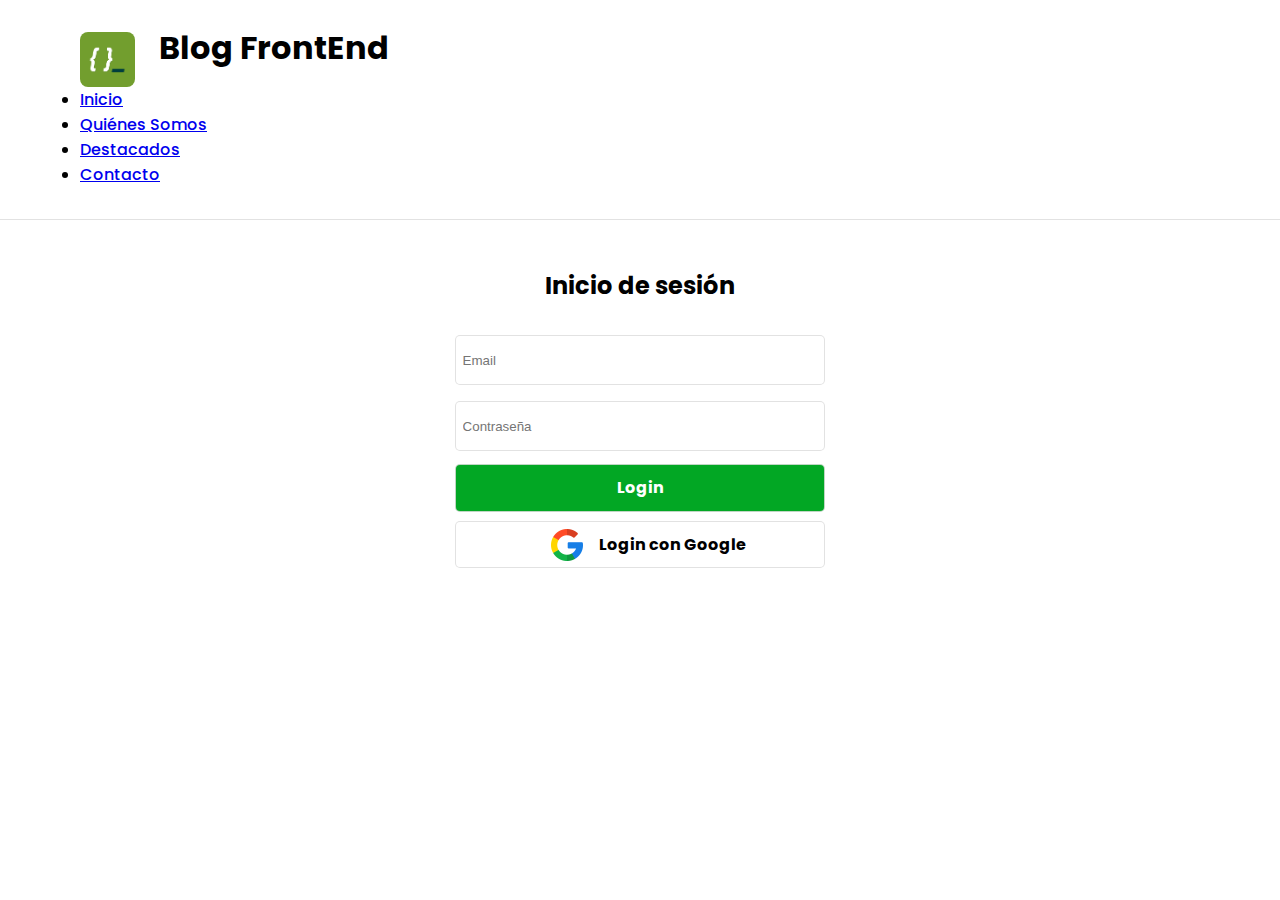
==== login.html @ ea5e45fe "se cre pagina de login y regstro. Se conecta las paginas al index, registro y login. Falta enlazar a" ====
<!DOCTYPE html>
<html lang="es-CL">
<head>
  <meta charset="UTF-8">
  <meta name="viewport" content="width=device-width, initial-scale=1.0">
  <title>Login</title>

  <!-- Font -->
  <link rel="preconnect" href="https://fonts.googleapis.com">
  <link rel="preconnect" href="https://fonts.gstatic.com" crossorigin>
  <link href="https://fonts.googleapis.com/css2?family=Poppins:ital,wght@0,100;0,200;0,300;0,400;0,500;0,600;0,700;0,800;0,900;1,100;1,200;1,300;1,400;1,500;1,600;1,700;1,800;1,900&display=swap" rel="stylesheet">

  <!-- CSS -->
  <link rel="stylesheet" href="assets/css/main.css">
</head>
<body>
  <!-- inicio nav -->
  <header class="header">
    <nav class="navbar">
      <div class="logo">
        <img class="logo__img" src="assets/img/logos/adl.png" alt="logos">
        <h1 class="logo__title">Blog FrontEnd</h1>
      </div>
      <ul class="navbar__links">
          <li><a href="#">Inicio</a></li>
          <li><a href="#quienes-somos">Quiénes Somos</a></li>
          <li><a href="#destacados">Destacados</a></li>
          <li><a href="#contacto">Contacto</a></li>
      </ul>
  </nav>

  </header>

  <!-- inicio fin -->
  <!-- <header class="header">
    <div class="logo">
      <img class="logo__img" src="assets/img/logos/adl.png" alt="logos">
      <h1 class="logo__title">Blog FrontEnd</h1>
    </div>

  </header> -->

  <form action="" class="form">
    <h2>Inicio de sesión</h2>
    <input type="text" name="email" id="email" placeholder="Email">
    <input type="password" name="password" id="password" placeholder="Contraseña">
    <a class="btn btn--login btn--wide" href="./index.html">Login</a>
    <a class="btn btn--google btn--wide btn__text--bold" href="/index.html">
      <img src="./assets/img/logos/google.png" alt="Logo de google" class="btn__img">Login con Google</a>    
  </form>
</body>
</html>
---- assets/css/main.css ----
* {
  margin: 0;
  padding: 0;
  box-sizing: border-box;
  border: 0;
}

h1, h2, h3, h4, h5, h6 {
  margin-bottom: 1.5rem;
}

html, body {
  font-family: "Poppins", sans-serif;
  font-weight: 500;
}

.header {
  padding: 2rem 5rem;
  border-bottom: 1px solid rgba(221, 221, 221, 0.8666666667);
}

.h-container {
  width: 100%;
  display: flex;
  flex-direction: row;
  justify-content: space-between;
}

.posts-container {
  display: flex;
  flex-direction: row;
  flex-wrap: wrap;
  gap: 0.5rem;
  width: 60%;
  padding-top: 1rem;
}

.aside-container {
  margin-left: 2rem;
  display: flex;
  flex-direction: column;
}
@media (min-width: 700px) {
  .aside-container {
    width: 38%;
  }
}

.section {
  padding: 2rem 5rem;
}

.form {
  padding: 3rem 1.5rem;
  margin: auto;
  display: flex;
  justify-content: center;
  flex-direction: column;
  align-items: center;
}

.footer {
  padding: 2rem 5rem;
}

.logo {
  display: flex;
  flex-direction: row;
  align-items: center;
  height: 55px;
}
.logo__img {
  height: 100%;
  margin-right: 1.5rem;
  border-radius: 8px;
}
.logo__title {
  font-weight: 700;
}

.logo--small {
  height: 40px;
}

.v-post {
  display: flex;
  flex-direction: column;
  max-width: 40rem;
}
@media (min-width: 700px) {
  .v-post {
    width: 60%;
  }
}
.v-post__date {
  font-weight: 400;
  font-size: 0.9rem;
}
.v-post__img {
  border-radius: 8px;
  margin-bottom: 1.5rem;
  object-fit: cover;
}

.v-post--small {
  width: 18rem;
}
.v-post--small .v-post__img {
  height: 8rem;
}

.h-post {
  display: flex;
  flex-direction: row;
  height: 8rem;
}
.h-post:not(:first-of-type) {
  padding-top: 1rem;
}
.h-post__content {
  display: flex;
  flex-direction: column;
}
.h-post__img {
  height: 100%;
  border-radius: 8px;
  margin-right: 1rem;
  width: 8.5rem;
  object-fit: cover;
}
.h-post__date {
  font-weight: 400;
  font-size: 0.8rem;
}

.post-full-screen {
  width: 100%;
  margin-top: 1.5rem;
  background-color: white;
  display: flex;
  flex-direction: column;
  row-gap: 2rem;
  border-radius: 8px;
  padding: 1.5rem 1.5rem;
}
.post-full-screen__img {
  display: inline-block;
  justify-self: center;
  border-radius: 8px;
  margin-inline: auto;
  width: 80%;
}

.categoria {
  border-radius: 8px;
  height: 5rem;
  display: flex;
  flex-direction: row;
  align-items: center;
  justify-content: space-between;
}
.categoria:not(:first-of-type) {
  margin-top: 1rem;
}
.categoria__img {
  height: 100%;
  margin-left: 2rem;
  object-fit: cover;
}
.categoria__text {
  font-size: 2rem;
  margin-right: 1rem;
  text-align: right;
  color: white;
  font-weight: 700;
}
.categoria--html {
  background-color: #E93E30;
}
.categoria--js {
  background-color: #F7E018;
}
.categoria--css {
  background-color: #299ED5;
}
.categoria--react {
  background-color: rgba(41, 44, 51, 0.8941176471);
}
.categoria--vue {
  background-color: #67C770;
}
.categoria--bootstrap {
  background-color: #563D7C;
}

.btn {
  border: 1px solid rgba(221, 221, 221, 0.8666666667);
  border-radius: 5px;
  padding: 0.4rem 0.5rem;
  margin: 0.3rem 0;
  text-decoration: none;
  display: flex;
  justify-content: center;
  align-items: center;
  font-size: 1rem;
}
.btn--no-border {
  border-width: 0;
}
.btn--wide {
  width: 30%;
}
.btn__img {
  padding: 0 1rem;
  height: 32px;
}
.btn--google {
  background-color: white;
}
.btn--login {
  height: 3rem;
  background-color: #02A724;
  color: white;
  font-weight: 700;
}
.btn__text--bold {
  font-weight: 700;
  color: #000000;
}

input[type=text],
input[type=url],
input[type=password],
input[type=email],
input[type=number],
input[type=date] {
  width: 30%;
  height: 2rem;
  padding: 1.5rem 0.4rem;
  border: 1px solid rgba(221, 221, 221, 0.8666666667);
  border-radius: 5px;
  margin: 0.5rem 0;
}

.user {
  display: flex;
  margin-top: 0.8rem;
  flex-direction: row;
  align-self: baseline;
  align-items: center;
  height: 3rem;
}
.user__img {
  border-radius: 50%;
  height: 60px;
  width: 60px;
  margin-right: 1rem;
}
.user__img--small {
  border-radius: 50%;
  height: 40px;
  width: 40px;
  margin-right: 1rem;
}
.user__text {
  font-weight: 500;
  font-size: 1.5rem;
}
.user__text--small {
  font-size: 1rem;
}
.user__date {
  font-weight: 400;
  font-size: small;
  margin-left: 2rem;
}

html, body {
  color: #000000;
}

.section {
  border-top: solid 2px rgba(41, 44, 51, 0.8941176471);
  border-bottom: solid 2px rgba(41, 44, 51, 0.8941176471);
}

/*# sourceMappingURL=main.css.map */
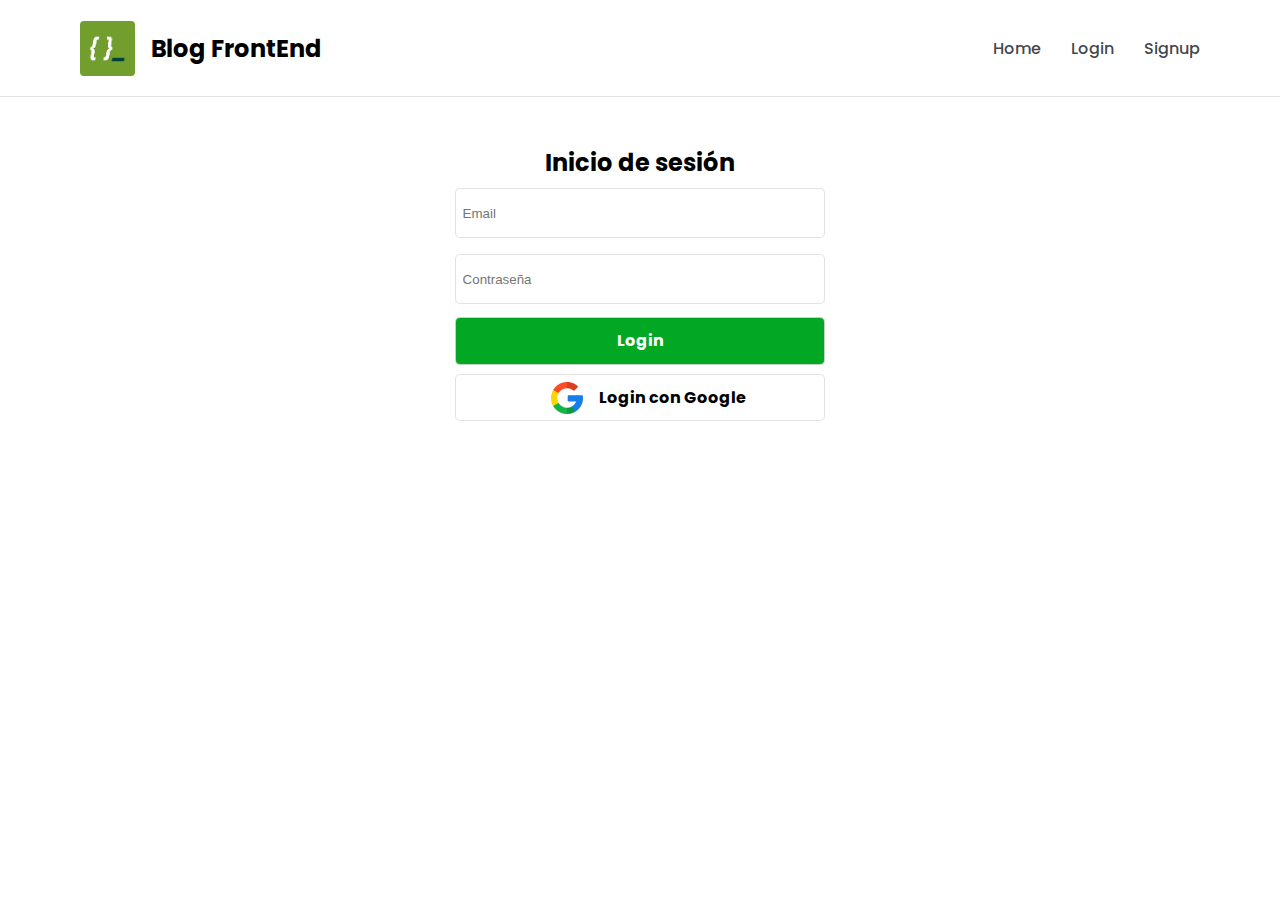
==== commit be766748: "Se crea nav y enlaza a los otros html. Falta agregar contenedor de registro sobre el footer del inde" ====
--- a/login.html
+++ b/login.html
@@ -14,39 +14,26 @@
   <link rel="stylesheet" href="assets/css/main.css">
 </head>
 <body>
-  <!-- inicio nav -->
-  <header class="header">
-    <nav class="navbar">
-      <div class="logo">
-        <img class="logo__img" src="assets/img/logos/adl.png" alt="logos">
-        <h1 class="logo__title">Blog FrontEnd</h1>
-      </div>
-      <ul class="navbar__links">
-          <li><a href="#">Inicio</a></li>
-          <li><a href="#quienes-somos">Quiénes Somos</a></li>
-          <li><a href="#destacados">Destacados</a></li>
-          <li><a href="#contacto">Contacto</a></li>
-      </ul>
-  </nav>
-
-  </header>
-
-  <!-- inicio fin -->
-  <!-- <header class="header">
-    <div class="logo">
-      <img class="logo__img" src="assets/img/logos/adl.png" alt="logos">
-      <h1 class="logo__title">Blog FrontEnd</h1>
-    </div>
-
-  </header> -->
-
-  <form action="" class="form">
-    <h2>Inicio de sesión</h2>
-    <input type="text" name="email" id="email" placeholder="Email">
-    <input type="password" name="password" id="password" placeholder="Contraseña">
-    <a class="btn btn--login btn--wide" href="./index.html">Login</a>
-    <a class="btn btn--google btn--wide btn__text--bold" href="/index.html">
-      <img src="./assets/img/logos/google.png" alt="Logo de google" class="btn__img">Login con Google</a>    
-  </form>
+    <header class="header">
+        <nav class="nav">
+            <div class="logo">
+                <img class="logo__img" src="./assets/img/logos/adl.png" alt="logo adl"/>
+                <h1 class="logo__title">Blog FrontEnd</h1>
+            </div>
+            <ul class="nav__links">
+                <li><a href="./index.html" class="nav__link">Home</a></li>
+                <li><a href="./login.html" class="nav__link">Login</a></li>
+                <li><a href="./registro.html" class="nav__link">Signup</a></li>
+            </ul>
+        </nav>
+    </header>
+    <form action="" class="form">
+        <h2>Inicio de sesión</h2>
+        <input type="text" name="email" id="email" placeholder="Email">
+        <input type="password" name="password" id="password" placeholder="Contraseña">
+        <a class="btn btn--login btn--wide" href="./index.html">Login</a>
+        <a class="btn btn--google btn--wide btn__text--bold" href="/index.html">
+        <img src="./assets/img/logos/google.png" alt="Logo de google" class="btn__img">Login con Google</a>    
+    </form>
 </body>
 </html>--- a/assets/css/main.css
+++ b/assets/css/main.css
@@ -5,8 +5,14 @@
   border: 0;
 }
 
-h1, h2, h3, h4, h5, h6 {
-  margin-bottom: 1.5rem;
+body {
+  font-family: "Poppins", sans-serif;
+  color: #171717;
+  font-weight: 500;
+}
+
+footer {
+  border-top: solid 2px #CCCCCC;
 }
 
 html, body {
@@ -23,14 +29,14 @@
   width: 100%;
   display: flex;
   flex-direction: row;
-  justify-content: space-between;
+  justify-content: space-around;
 }
 
 .posts-container {
   display: flex;
   flex-direction: row;
   flex-wrap: wrap;
-  gap: 0.5rem;
+  gap: 5rem;
   width: 60%;
   padding-top: 1rem;
 }
@@ -40,13 +46,9 @@
   display: flex;
   flex-direction: column;
 }
-@media (min-width: 700px) {
-  .aside-container {
-    width: 38%;
-  }
-}
 
 .section {
+  border-top: solid 2px #CCCCCC;
   padding: 2rem 5rem;
 }
 
@@ -60,53 +62,77 @@
 }
 
 .footer {
-  padding: 2rem 5rem;
+  display: flex;
+  justify-content: space-between;
+  align-items: center;
+  margin: 0 5rem;
+}
+.footer__text {
+  font-weight: 400;
+  font-size: 20px;
+}
+
+.nav {
+  height: 2rem;
+  display: flex;
+  align-items: center;
+  justify-content: space-between;
+}
+.nav__text {
+  color: #000000;
+  font-weight: 700;
+  font-size: 2rem;
+}
+.nav__links {
+  list-style: none;
+  display: flex;
+}
+.nav__link {
+  padding-left: 1.875rem;
+  text-decoration: none;
+  color: rgba(41, 44, 51, 0.8941176471);
 }
 
 .logo {
   display: flex;
   flex-direction: row;
   align-items: center;
+  height: 5rem;
+}
+.logo__img {
   height: 55px;
-}
-.logo__img {
-  height: 100%;
-  margin-right: 1.5rem;
-  border-radius: 8px;
+  width: 55px;
+  border-radius: 4px;
 }
 .logo__title {
   font-weight: 700;
-}
-
-.logo--small {
-  height: 40px;
+  font-size: 24px;
+  padding-left: 1rem;
 }
 
 .v-post {
   display: flex;
   flex-direction: column;
-  max-width: 40rem;
-}
-@media (min-width: 700px) {
-  .v-post {
-    width: 60%;
-  }
+  width: 60%;
 }
 .v-post__date {
   font-weight: 400;
-  font-size: 0.9rem;
+  font-size: 1rem;
 }
 .v-post__img {
-  border-radius: 8px;
+  border-radius: 0.5rem;
   margin-bottom: 1.5rem;
   object-fit: cover;
-}
-
+  width: 100%;
+}
+.v-post__title {
+  font-weight: 700;
+}
 .v-post--small {
-  width: 18rem;
+  width: 45%;
 }
 .v-post--small .v-post__img {
-  height: 8rem;
+  height: 15rem;
 }
 
 .h-post {
@@ -130,7 +156,10 @@
 }
 .h-post__date {
   font-weight: 400;
-  font-size: 0.8rem;
+  font-size: 1rem;
+}
+.h-post__title {
+  font-weight: 700;
 }
 
 .post-full-screen {
@@ -140,27 +169,46 @@
   display: flex;
   flex-direction: column;
   row-gap: 2rem;
-  border-radius: 8px;
+  border-radius: 0.5rem;
   padding: 1.5rem 1.5rem;
 }
 .post-full-screen__img {
   display: inline-block;
   justify-self: center;
-  border-radius: 8px;
+  border-radius: 0.5rem;
   margin-inline: auto;
   width: 80%;
 }
 
+.section__title {
+  margin: 0 4rem;
+  width: 100%;
+  font-size: 28px;
+}
+
+.aside-container__title {
+  margin: 0 4rem;
+  width: 100%;
+  font-size: 28px;
+  padding: 1rem 0;
+}
+
+.posts-container__title {
+  width: 100%;
+  font-size: 28px;
+}
+
 .categoria {
-  border-radius: 8px;
-  height: 5rem;
-  display: flex;
-  flex-direction: row;
-  align-items: center;
-  justify-content: space-between;
+  border-radius: 0.5rem;
+  height: 6rem;
+  display: flex;
+  flex-direction: row;
+  align-items: center;
+  justify-content: space-around;
+  margin-top: 2rem;
 }
 .categoria:not(:first-of-type) {
-  margin-top: 1rem;
+  margin-top: 2rem;
 }
 .categoria__img {
   height: 100%;
@@ -171,7 +219,7 @@
   font-size: 2rem;
   margin-right: 1rem;
   text-align: right;
-  color: white;
+  color: #ffffff;
   font-weight: 700;
 }
 .categoria--html {
@@ -191,6 +239,11 @@
 }
 .categoria--bootstrap {
   background-color: #563D7C;
+}
+.categoria__text--black {
+  color: #171717;
+  font-weight: 400;
+  font-size: 20px;
 }
 
 .btn {
@@ -269,19 +322,13 @@
 .user__text--small {
   font-size: 1rem;
 }
-.user__date {
-  font-weight: 400;
-  font-size: small;
-  margin-left: 2rem;
-}
 
 html, body {
   color: #000000;
 }
 
-.section {
-  border-top: solid 2px rgba(41, 44, 51, 0.8941176471);
-  border-bottom: solid 2px rgba(41, 44, 51, 0.8941176471);
+a {
+  text-decoration: none;
 }
 
 /*# sourceMappingURL=main.css.map */
